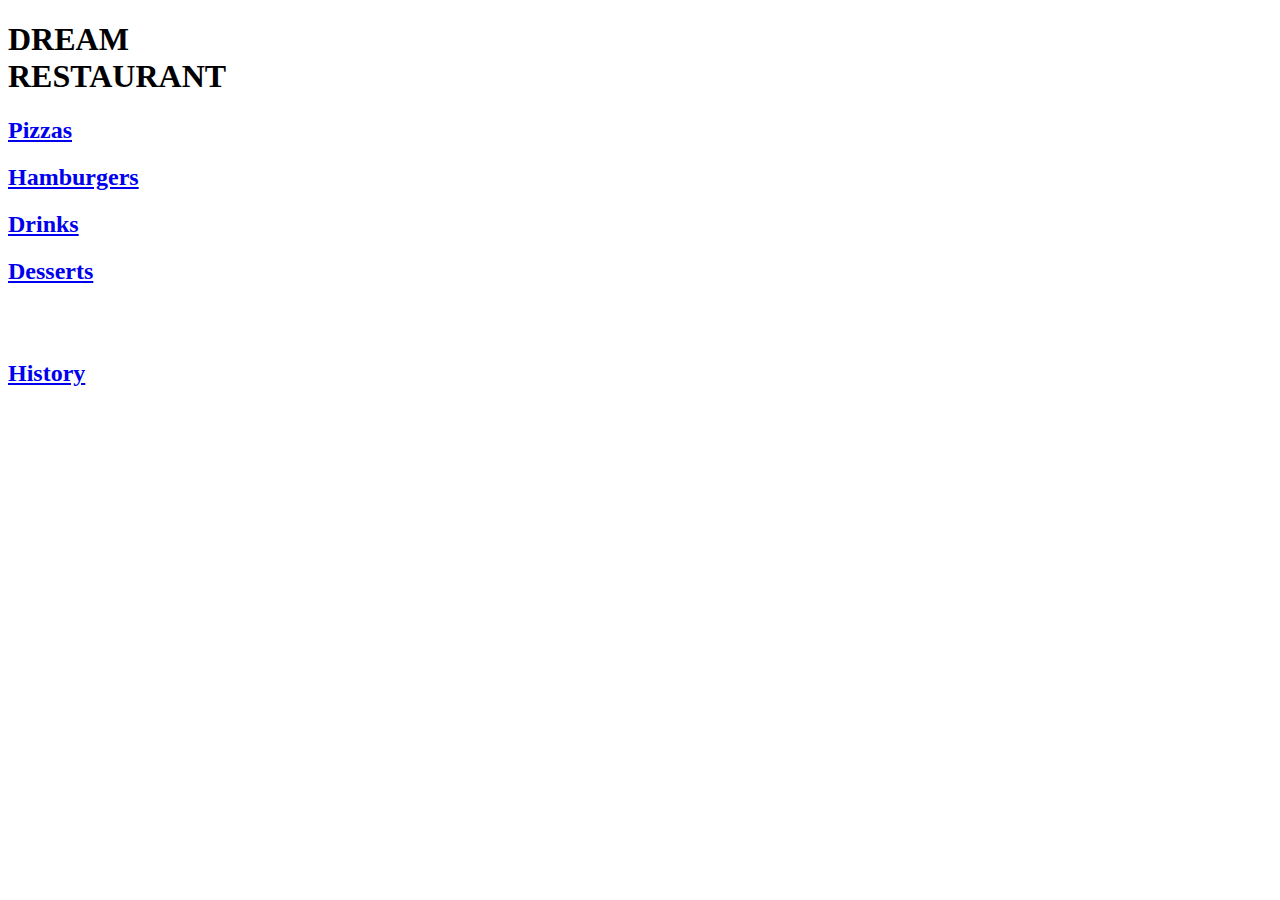
==== index.html @ ba0741fc "Update index.html" ====
<!DOCTYPE html>
<html>
    <head>
        <title>Dream Restaurant Menu</title>
        <meta name="viewport" content="width=device-width,initial-scale=1.0,">
        <meta charset="UTF-8">
        <link rel="stylesheet" type="text/css" href="style.css">
        <link rel="shortcut icon" type="image/jpg" href="C:\Users\hasan\Desktop\html site\images\logo.jpg"/>
    </head>


    <body>
        
        

            <h1 id="menutitle" >DREAM <br> RESTAURANT</h1>

            <div id="body1">
                <a href="Pizzas.html">
                    <h2 class="a1">Pizzas</h2>
                </a>
                

                <a href="C:\Users\hasan\Desktop\html site\Hamburgers.html">
                    <h2 class="a1">Hamburgers</h2>
                </a>

                
                <a href="C:\Users\hasan\Desktop\html site\Drinks.html">
                    <h2 class="a1">Drinks</h2>
                </a>


                <a href="C:\Users\hasan\Desktop\html site\Desserts.html">
                    <h2 class="a1">Desserts</h2>
                </a>
            </div>
                <br>
                <br>
                
            
            <a href="C:\Users\hasan\Desktop\html site\History.html">
                <h2 id="history">History</h2>
            </a>


            <br><br>
            <br><br>
            <br>
            
       

        <!-- Renk:#ffe23e rgb(255, 221, 177);
                Font:font-family: engravers MT -->
      
    </body>
</html>
---- style.css ----
@media screen and (max-width: 700px) {
    body{
        background-color: black;
        background-image: url(images/background1.jpg);
        background-repeat: repeat;
        background-size:cover;
    }
    #menutitle{
        color: #ffe23e;
        text-align: center;
        font-family: engravers MT;
        margin-top: 4rem;
    }

    .a1{
        color: rgb(255, 221, 177);
        text-align: center;
        font-family: engravers MT;
        margin: 2.5rem;     

    }
    a{
        text-decoration:none;
    }
    #body1{
        margin-top: 4rem;
    }

    #history{
        color: rgb(255, 221, 177);
        text-align: center;
        font-family: engravers MT;
    }
    
}
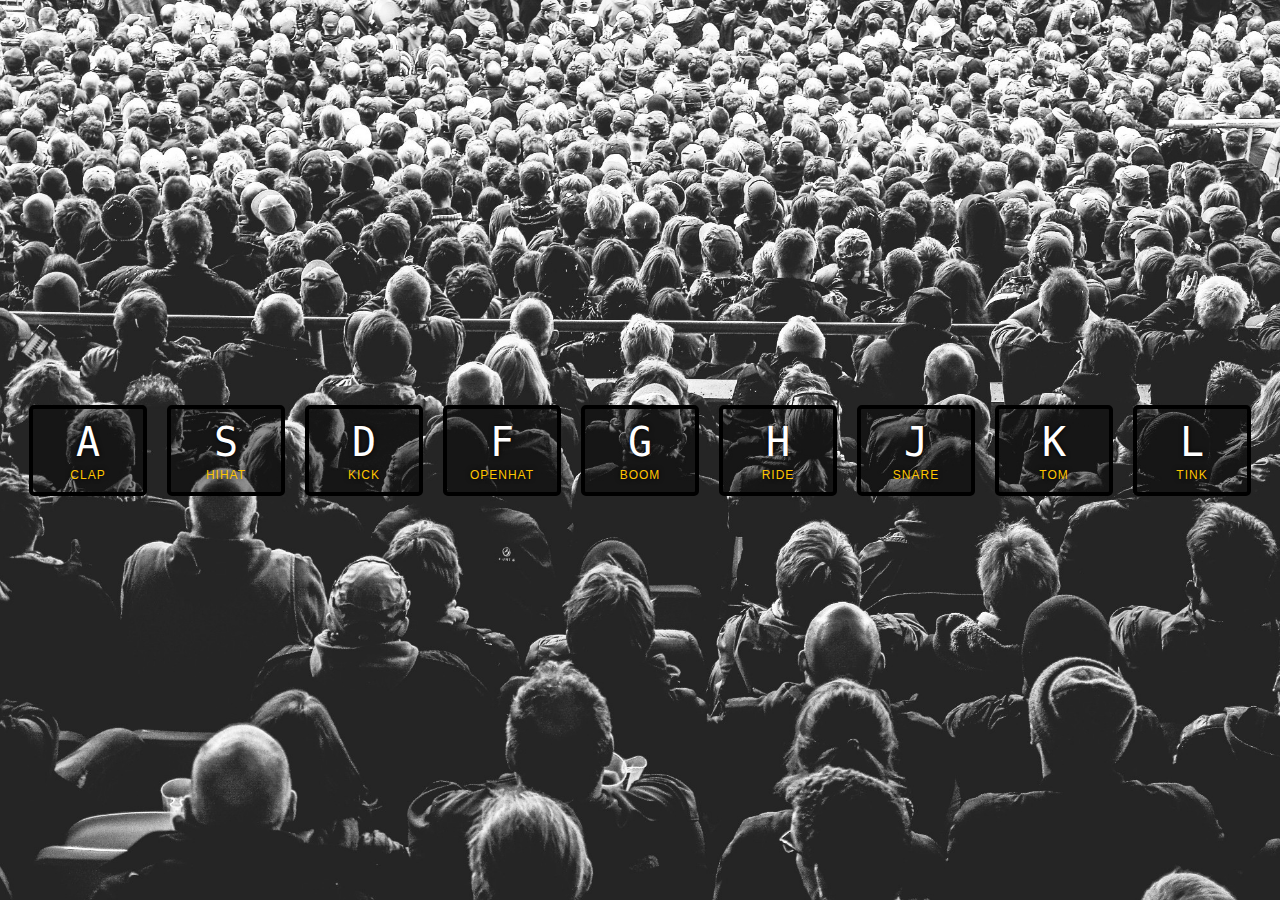
==== commit 31894389: "test" ====
--- a/index.html
+++ b/index.html
@@ -1,58 +1,84 @@
 <!DOCTYPE html>
-<html>
-    <head>
-        <title>Dream Restaurant Menu</title>
-        <meta name="viewport" content="width=device-width,initial-scale=1.0,">
-        <meta charset="UTF-8">
-        <link rel="stylesheet" type="text/css" href="style.css">
-        <link rel="shortcut icon" type="image/jpg" href="C:\Users\hasan\Desktop\html site\images\logo.jpg"/>
-    </head>
+<html lang="en">
+<head>
+  <meta charset="UTF-8">
+  <title>JS Drum Kit</title>
+  <link rel="stylesheet" href="style.css">
+  <link rel="icon" href="https://fav.farm/✅" />
+</head>
+<body>
 
 
-    <body>
-        
-        
+  <div class="keys">
+    <div data-key="65" class="key">
+      <kbd>A</kbd>
+      <span class="sound">clap</span>
+    </div>
+    <div data-key="83" class="key">
+      <kbd>S</kbd>
+      <span class="sound">hihat</span>
+    </div>
+    <div data-key="68" class="key">
+      <kbd>D</kbd>
+      <span class="sound">kick</span>
+    </div>
+    <div data-key="70" class="key">
+      <kbd>F</kbd>
+      <span class="sound">openhat</span>
+    </div>
+    <div data-key="71" class="key">
+      <kbd>G</kbd>
+      <span class="sound">boom</span>
+    </div>
+    <div data-key="72" class="key">
+      <kbd>H</kbd>
+      <span class="sound">ride</span>
+    </div>
+    <div data-key="74" class="key">
+      <kbd>J</kbd>
+      <span class="sound">snare</span>
+    </div>
+    <div data-key="75" class="key">
+      <kbd>K</kbd>
+      <span class="sound">tom</span>
+    </div>
+    <div data-key="76" class="key">
+      <kbd>L</kbd>
+      <span class="sound">tink</span>
+    </div>
+  </div>
 
-            <h1 id="menutitle" >DREAM <br> RESTAURANT</h1>
+  <audio data-key="65" src="sounds/clap.wav"></audio>
+  <audio data-key="83" src="sounds/hihat.wav"></audio>
+  <audio data-key="68" src="sounds/kick.wav"></audio>
+  <audio data-key="70" src="sounds/openhat.wav"></audio>
+  <audio data-key="71" src="sounds/boom.wav"></audio>
+  <audio data-key="72" src="sounds/ride.wav"></audio>
+  <audio data-key="74" src="sounds/snare.wav"></audio>
+  <audio data-key="75" src="sounds/tom.wav"></audio>
+  <audio data-key="76" src="sounds/tink.wav"></audio>
 
-            <div id="body1">
-                <a href="Pizzas.html">
-                    <h2 class="a1">Pizzas</h2>
-                </a>
-                
+<script>
+  function removeTransition(e) {
+    if (e.propertyName !== 'transform') return;
+    e.target.classList.remove('playing');
+  }
 
-                <a href="C:\Users\hasan\Desktop\html site\Hamburgers.html">
-                    <h2 class="a1">Hamburgers</h2>
-                </a>
+  function playSound(e) {
+    const audio = document.querySelector(`audio[data-key="${e.keyCode}"]`);
+    const key = document.querySelector(`div[data-key="${e.keyCode}"]`);
+    if (!audio) return;
 
-                
-                <a href="C:\Users\hasan\Desktop\html site\Drinks.html">
-                    <h2 class="a1">Drinks</h2>
-                </a>
+    key.classList.add('playing');
+    audio.currentTime = 0;
+    audio.play();
+  }
+
+  const keys = Array.from(document.querySelectorAll('.key'));
+  keys.forEach(key => key.addEventListener('transitionend', removeTransition));
+  window.addEventListener('keydown', playSound);
+</script>
 
 
-                <a href="C:\Users\hasan\Desktop\html site\Desserts.html">
-                    <h2 class="a1">Desserts</h2>
-                </a>
-            </div>
-                <br>
-                <br>
-                
-            
-            <a href="C:\Users\hasan\Desktop\html site\History.html">
-                <h2 id="history">History</h2>
-            </a>
-
-
-            <br><br>
-            <br><br>
-            <br>
-            
-       
-
-        <!-- Renk:#ffe23e rgb(255, 221, 177);
-                Font:font-family: engravers MT -->
-      
-    </body>
+</body>
 </html>
-
--- a/style.css
+++ b/style.css
@@ -1,35 +1,51 @@
-@media screen and (max-width: 700px) {
-    body{
-        background-color: black;
-        background-image: url(images/background1.jpg);
-        background-repeat: repeat;
-        background-size:cover;
-    }
-    #menutitle{
-        color: #ffe23e;
-        text-align: center;
-        font-family: engravers MT;
-        margin-top: 4rem;
-    }
-
-    .a1{
-        color: rgb(255, 221, 177);
-        text-align: center;
-        font-family: engravers MT;
-        margin: 2.5rem;     
-
-    }
-    a{
-        text-decoration:none;
-    }
-    #body1{
-        margin-top: 4rem;
-    }
-
-    #history{
-        color: rgb(255, 221, 177);
-        text-align: center;
-        font-family: engravers MT;
-    }
-    
-}+html {
+  font-size: 10px;
+  background: url('./background.jpg') bottom center;
+  background-size: cover;
+}
+
+body,html {
+  margin: 0;
+  padding: 0;
+  font-family: sans-serif;
+}
+
+.keys {
+  display: flex;
+  flex: 1;
+  min-height: 100vh;
+  align-items: center;
+  justify-content: center;
+}
+
+.key {
+  border: .4rem solid black;
+  border-radius: .5rem;
+  margin: 1rem;
+  font-size: 1.5rem;
+  padding: 1rem .5rem;
+  transition: all .07s ease;
+  width: 10rem;
+  text-align: center;
+  color: white;
+  background: rgba(0,0,0,0.4);
+  text-shadow: 0 0 .5rem black;
+}
+
+.playing {
+  transform: scale(1.1);
+  border-color: #ffc600;
+  box-shadow: 0 0 1rem #ffc600;
+}
+
+kbd {
+  display: block;
+  font-size: 4rem;
+}
+
+.sound {
+  font-size: 1.2rem;
+  text-transform: uppercase;
+  letter-spacing: .1rem;
+  color: #ffc600;
+}
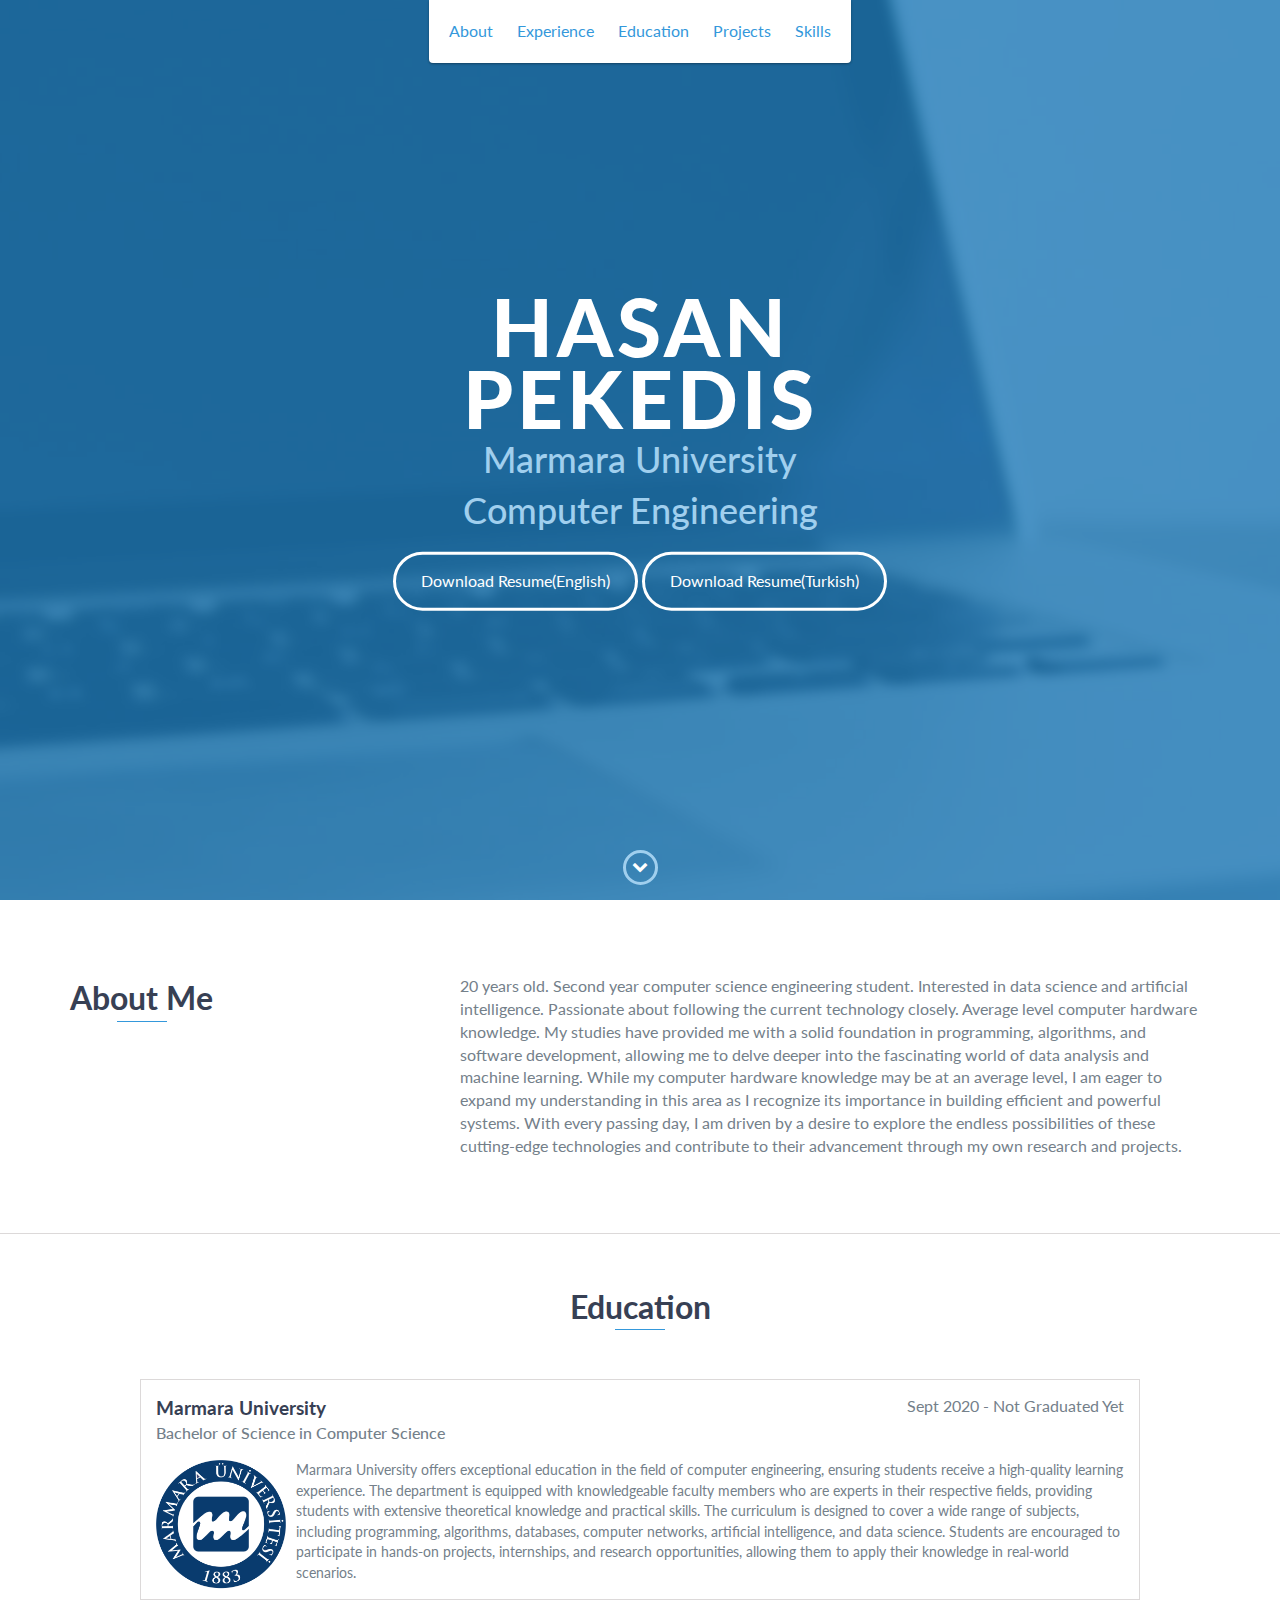
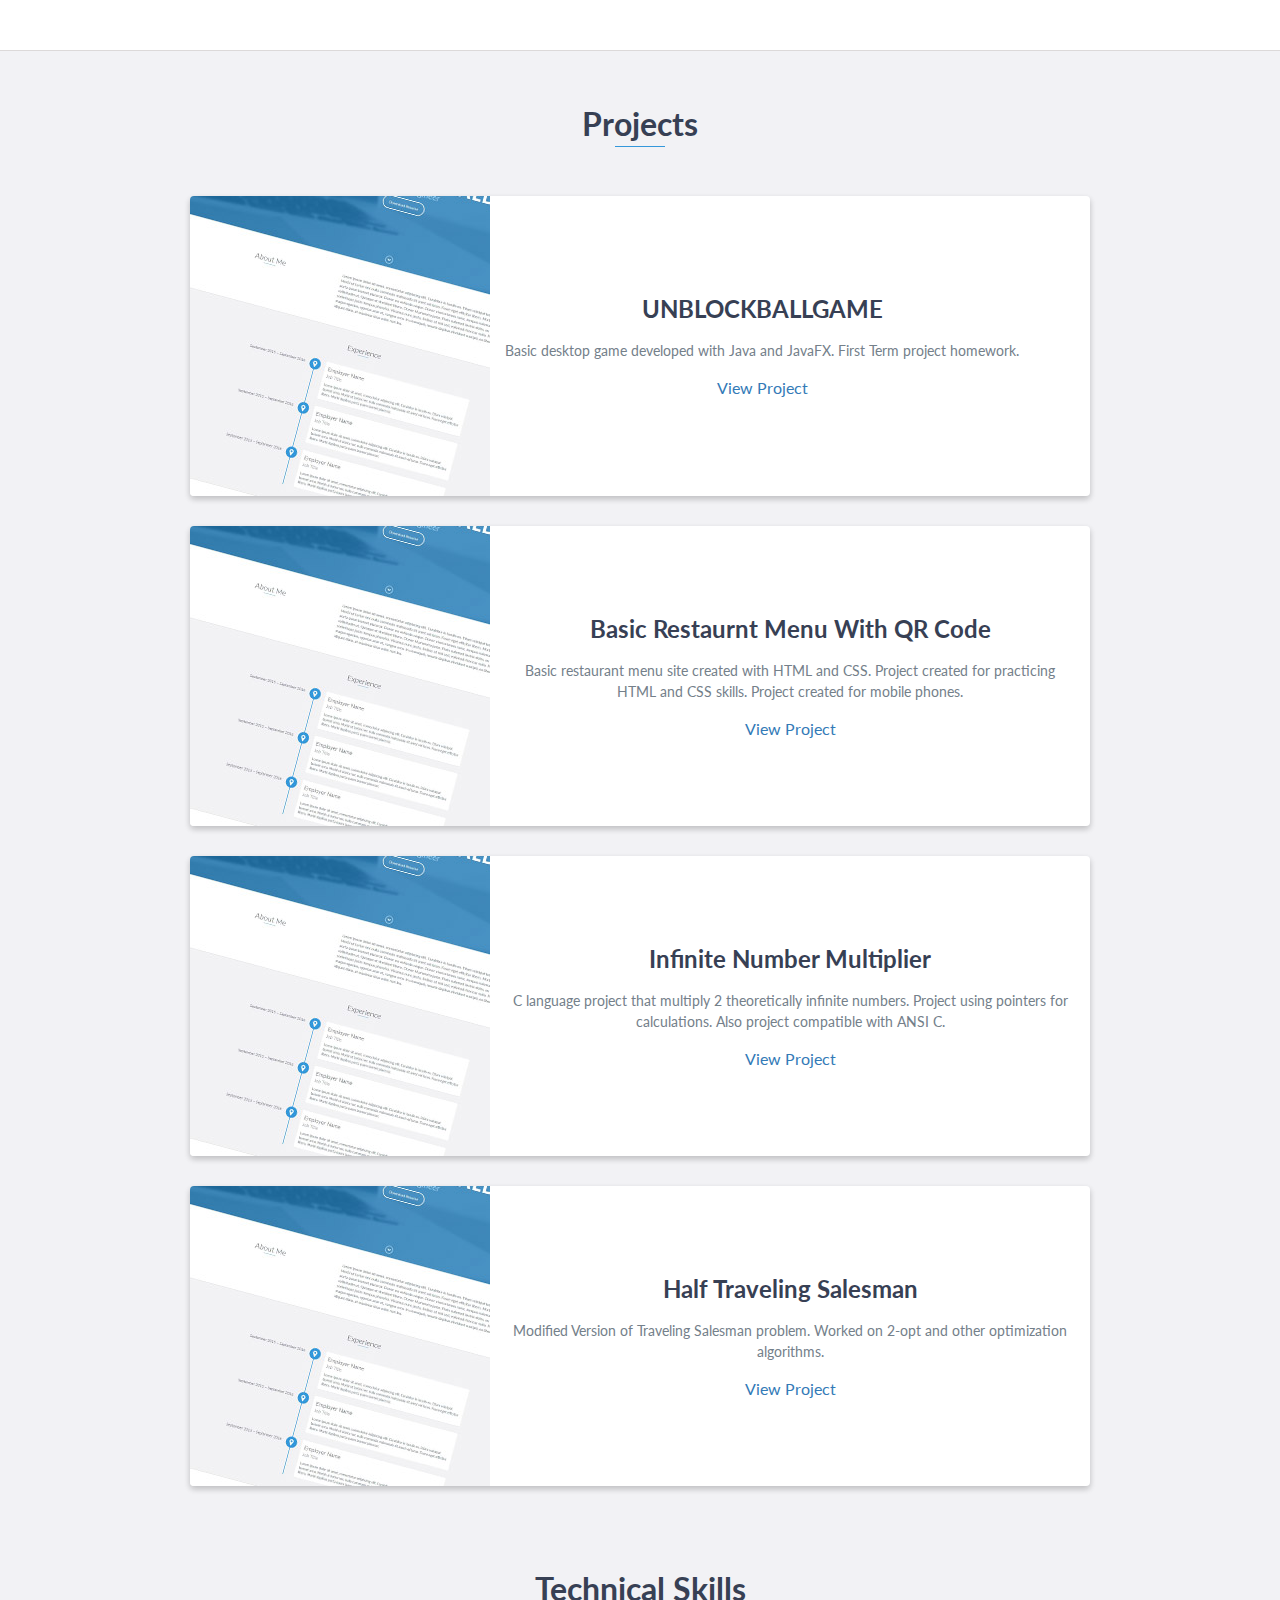
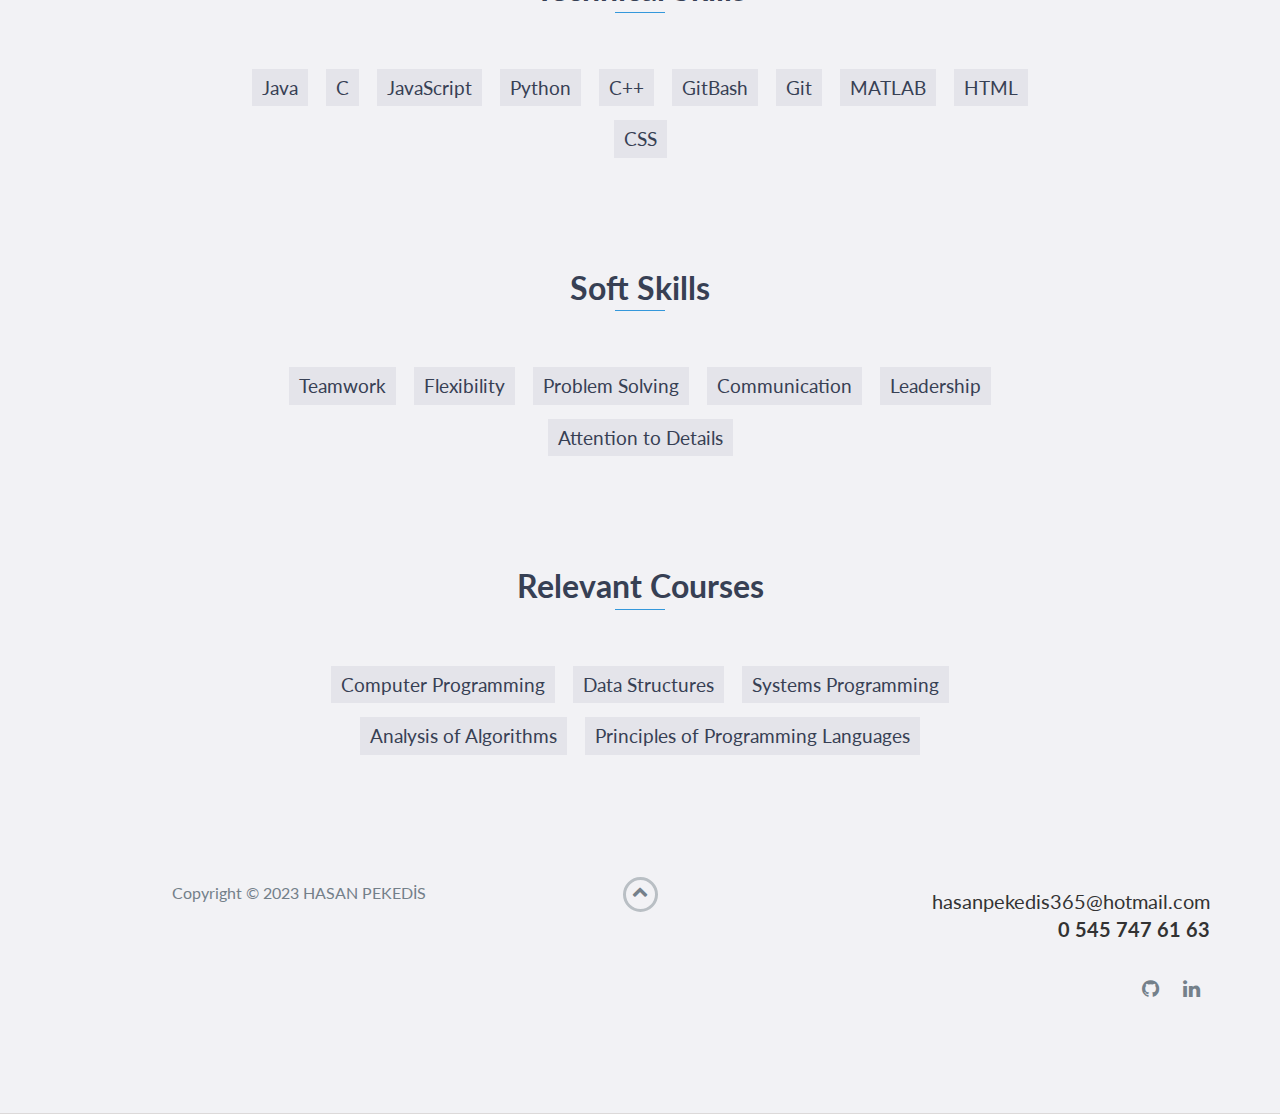
==== commit 9bd2bf9c: "Personal Website" ====
--- a/index.html
+++ b/index.html
@@ -1,84 +1,309 @@
 <!DOCTYPE html>
-<html lang="en">
-<head>
-  <meta charset="UTF-8">
-  <title>JS Drum Kit</title>
-  <link rel="stylesheet" href="style.css">
-  <link rel="icon" href="https://fav.farm/✅" />
-</head>
-<body>
-
-
-  <div class="keys">
-    <div data-key="65" class="key">
-      <kbd>A</kbd>
-      <span class="sound">clap</span>
-    </div>
-    <div data-key="83" class="key">
-      <kbd>S</kbd>
-      <span class="sound">hihat</span>
-    </div>
-    <div data-key="68" class="key">
-      <kbd>D</kbd>
-      <span class="sound">kick</span>
-    </div>
-    <div data-key="70" class="key">
-      <kbd>F</kbd>
-      <span class="sound">openhat</span>
-    </div>
-    <div data-key="71" class="key">
-      <kbd>G</kbd>
-      <span class="sound">boom</span>
-    </div>
-    <div data-key="72" class="key">
-      <kbd>H</kbd>
-      <span class="sound">ride</span>
-    </div>
-    <div data-key="74" class="key">
-      <kbd>J</kbd>
-      <span class="sound">snare</span>
-    </div>
-    <div data-key="75" class="key">
-      <kbd>K</kbd>
-      <span class="sound">tom</span>
-    </div>
-    <div data-key="76" class="key">
-      <kbd>L</kbd>
-      <span class="sound">tink</span>
-    </div>
-  </div>
-
-  <audio data-key="65" src="sounds/clap.wav"></audio>
-  <audio data-key="83" src="sounds/hihat.wav"></audio>
-  <audio data-key="68" src="sounds/kick.wav"></audio>
-  <audio data-key="70" src="sounds/openhat.wav"></audio>
-  <audio data-key="71" src="sounds/boom.wav"></audio>
-  <audio data-key="72" src="sounds/ride.wav"></audio>
-  <audio data-key="74" src="sounds/snare.wav"></audio>
-  <audio data-key="75" src="sounds/tom.wav"></audio>
-  <audio data-key="76" src="sounds/tink.wav"></audio>
-
-<script>
-  function removeTransition(e) {
-    if (e.propertyName !== 'transform') return;
-    e.target.classList.remove('playing');
-  }
-
-  function playSound(e) {
-    const audio = document.querySelector(`audio[data-key="${e.keyCode}"]`);
-    const key = document.querySelector(`div[data-key="${e.keyCode}"]`);
-    if (!audio) return;
-
-    key.classList.add('playing');
-    audio.currentTime = 0;
-    audio.play();
-  }
-
-  const keys = Array.from(document.querySelectorAll('.key'));
-  keys.forEach(key => key.addEventListener('transitionend', removeTransition));
-  window.addEventListener('keydown', playSound);
-</script>
-
-
-</body>
+<html class="no-js" lang="en">
+  <head>
+    <meta charset="utf-8" />
+    <meta http-equiv="X-UA-Compatible" content="IE=edge" />
+    <meta name="viewport" content="width=device-width, initial-scale=1" />
+    <title>Hasan Pekedis</title>
+    <link rel="shortcut icon" href="favicon.ico" type="image/x-icon" />
+    <link rel="icon" href="favicon.ico" type="image/x-icon" />
+    <link
+      href="https://fonts.googleapis.com/css?family=Lato:300,400,700,900"
+      rel="stylesheet"
+    />
+    <link rel="stylesheet" href="libs/font-awesome/css/font-awesome.min.css" />
+    <link href="css/bootstrap.min.css" rel="stylesheet" />
+    <link href="css/styles.css" rel="stylesheet" />
+  </head>
+
+  <body>
+    <div id="mobile-menu-open" class="shadow-large">
+      <i class="fa fa-bars" aria-hidden="true"></i>
+    </div>
+    <!-- End #mobile-menu-toggle -->
+    <header>
+      <div id="mobile-menu-close">
+        <span>Close</span> <i class="fa fa-times" aria-hidden="true"></i>
+      </div>
+      <ul id="menu" class="shadow">
+        <li>
+          <a href="#about">About</a>
+        </li>
+        <li>
+          <a href="#experience">Experience</a>
+        </li>
+        <li>
+          <a href="#education">Education</a>
+        </li>
+        <li>
+          <a href="#projects">Projects</a>
+        </li>
+        <li>
+          <a href="#skills">Skills</a>
+        </li>
+        
+      </ul>
+    </header>
+    <!-- End header -->
+
+    <div id="lead">
+      <div id="lead-content">
+        <h1>Hasan Pekedis</h1>
+        <h2>Marmara University <br />Computer Engineering</h2>
+
+        <a href="cv\Hasan's ResumeEnglish.pdf" class="btn-rounded-white" download="Hasan's ResumeEnglish">Download Resume(English)</a>
+
+        <a href="cv\Hasan's ResumeTurkce1.pdf" class="btn-rounded-white" download="Hasan's ResumeTurkce1">Download Resume(Turkish)</a>
+
+
+      
+      </div>
+      <!-- End #lead-content -->
+
+      <div id="lead-overlay"></div>
+
+      <div id="lead-down">
+        <span>
+          <i class="fa fa-chevron-down" aria-hidden="true"></i>
+        </span>
+      </div>
+      <!-- End #lead-down -->
+    </div>
+    <!-- End #lead -->
+
+    <div id="about">
+      <div class="container">
+        <div class="row">
+          <div class="col-md-4">
+            <h2 class="heading"><b>About Me</b></h2>
+          </div>
+          <div class="col-md-8">
+            <p>
+              20 years old. Second year computer science engineering student.
+              Interested in data science and artificial intelligence. Passionate
+              about following the current technology closely. Average level
+              computer hardware knowledge. My studies have provided me with a
+              solid foundation in programming, algorithms, and software
+              development, allowing me to delve deeper into the fascinating
+              world of data analysis and machine learning. While my computer
+              hardware knowledge may be at an average level, I am eager to
+              expand my understanding in this area as I recognize its importance
+              in building efficient and powerful systems. With every passing
+              day, I am driven by a desire to explore the endless possibilities
+              of these cutting-edge technologies and contribute to their
+              advancement through my own research and projects.
+            </p>
+          </div>
+        </div>
+      </div>
+    </div>
+    <!-- End #about -->
+
+    <div id="education">
+      <h2 class="heading"><b>Education</b></h2>
+      <div class="education-block">
+        <h3><b>Marmara University</b></h3>
+        <span class="education-date">Sept 2020 - Not Graduated Yet</span>
+        
+        <h4>Bachelor of Science in Computer Science</h4>
+        <img src="images\marmara.png" width="130" height="130"alt="Resim">
+
+        <p>
+          
+          Marmara University offers exceptional education in the field of
+          computer engineering, ensuring students receive a high-quality
+          learning experience. The department is equipped with knowledgeable
+          faculty members who are experts in their respective fields, providing
+          students with extensive theoretical knowledge and practical skills.
+          The curriculum is designed to cover a wide range of subjects,
+          including programming, algorithms, databases, computer networks,
+          artificial intelligence, and data science. Students are encouraged to
+          participate in hands-on projects, internships, and research
+          opportunities, allowing them to apply their knowledge in real-world
+          scenarios.
+        </p>
+      </div>
+      <!-- End .education-block -->
+    </div>
+    <!-- End #education -->
+
+    <div id="projects" class="background-alt">
+      <h2 class="heading"><b>Projects</b></h2>
+      <div class="container">
+        <div class="row">
+          <div class="project shadow-large">
+            <div class="project-image">
+              <img src="images/project.jpg" />
+            </div>
+            <!-- End .project-image -->
+            <div class="project-info">
+              <h3><b>UNBLOCKBALLGAME</b></h3>
+              <p>
+                Basic desktop game developed with Java and JavaFX. First Term
+                project homework.
+              </p>
+              <a
+                href="https://github.com/HasanPekedis/UNBLOCKBALLGAME"
+                target="_blank"
+                >View Project</a
+              >
+            </div>
+            <!-- End .project-info -->
+          </div>
+          <!-- End .project -->
+
+          <div class="project shadow-large">
+            <div class="project-image">
+              <img src="images/project.jpg" />
+            </div>
+            <!-- End .project-image -->
+            <div class="project-info">
+              <h3><b>Basic Restaurnt Menu With QR Code</b></h3>
+              <p>
+                Basic restaurant menu site created with HTML and CSS. Project
+                created for practicing HTML and CSS skills. Project created for
+                mobile phones.
+              </p>
+              <a
+                href="https://github.com/HasanPekedis/Basic-Restaurant-Menu-with-qr"
+                target="_blank"
+                >View Project</a
+              >
+            </div>
+            <!-- End .project-info -->
+          </div>
+
+          <div class="project shadow-large">
+            <div class="project-image">
+              <img src="images/project.jpg" />
+            </div>
+            <!-- End .project-image -->
+            <div class="project-info">
+              <h3><b>Infinite Number Multiplier</b></h3>
+              <p>
+                C language project that multiply 2 theoretically infinite numbers.
+                Project using pointers for calculations. Also project compatible with
+                ANSI C.
+              </p>
+              <a
+                href="https://github.com/HasanPekedis/UNBLOCKBALLGAME"
+                target="_blank"
+                >View Project</a
+              >
+            </div>
+            <!-- End .project-info -->
+          </div>
+
+          <div class="project shadow-large">
+            <div class="project-image">
+              <img src="images/project.jpg" />
+            </div>
+            <!-- End .project-image -->
+            <div class="project-info">
+              <h3><b>Half Traveling Salesman</b></h3>
+              <p>
+                Modified Version of Traveling Salesman problem. Worked on 2-opt and other optimization algorithms.
+              </p>
+              <a
+                href="https://github.com/HasanPekedis/Half-TravelingSalesman"
+                target="_blank"
+                >View Project</a
+              >
+            </div>
+          <!-- End .project -->
+        </div>
+      </div>
+    </div>
+    <!-- End #projects -->
+
+    <div id="skills">
+      <h2 class="heading"><b>Technical Skills</b></h2>
+      <ul>
+        <li>Java</li>
+        <li>C</li>
+        <li>JavaScript</li>
+        <li>Python</li>
+        <li>C++</li>
+        <li>GitBash</li>
+        <li>Git</li>
+        <li>MATLAB</li>
+        <li>HTML</li>
+        <li>CSS</li>
+      </ul>
+    </div>
+    <!-- End #skills -->
+
+    <div id="skills">
+        <h2 class="heading"><b>Soft Skills</b></h2>
+        <ul>
+          <li>Teamwork</li>
+          <li>Flexibility</li>
+          <li>Problem Solving</li>
+          <li>Communication</li>
+          <li>Leadership</li>
+          <li>Attention to Details</li>
+        </ul>
+      </div>
+
+      <div id="skills">
+        <h2 class="heading"><b>Relevant Courses</b></h2>
+        <ul>
+          <li>Computer Programming</li>
+          <li>Data Structures</li>
+          <li>Systems Programming</li>
+          <li>Analysis of Algorithms</li>
+          <li>Principles of Programming Languages</li>
+        </ul>
+      </div>
+
+      
+
+      
+
+    <footer>
+      <div class="container">
+        <div class="row">
+          <div class="col-sm-5 copyright">
+            <p>
+              Copyright &copy; <span id="current-year">2023</span> HASAN PEKEDİS
+            </p>
+          </div>
+          <div class="col-sm-2 top">
+            <span id="to-top">
+              <i class="fa fa-chevron-up" aria-hidden="true"></i>
+            </span>
+          </div>
+          <div class="col-sm-5 social">
+            <ul>
+
+              <li>
+                <p>hasanpekedis365@hotmail.com <br>
+                  <b>0 545 747 61 63</b>
+                </br></p>
+              </li>
+              <br>
+              <li>
+                <a href="https://github.com/HasanPekedis" target="_blank"
+                  ><i class="fa fa-github" aria-hidden="true"></i
+                ></a>
+              </li>
+
+              <li>
+                <a href="https://www.linkedin.com/in/hasanpekedis/" target="_blank"
+                  ><i class="fa fa-linkedin" aria-hidden="true"></i
+                ></a>
+              </li>
+              
+              
+              
+            </ul>
+          </div>
+        </div>
+      </div>
+    </footer>
+    <!-- End footer -->
+
+    <script src="https://ajax.googleapis.com/ajax/libs/jquery/1.12.4/jquery.min.js"></script>
+    <script src="js/scripts.min.js"></script>
+  </body>
 </html>
--- a/css/styles.css
+++ b/css/styles.css
@@ -0,0 +1,743 @@
+/*!
+    Title: Dev Portfolio Template
+    Version: 1.2.2
+    Last Change: 03/25/2020
+    Author: Ryan Fitzgerald
+    Repo: https://github.com/RyanFitzgerald/devportfolio-template
+    Issues: https://github.com/RyanFitzgerald/devportfolio-template/issues
+
+    Description: This file contains all the styles associated with the page
+    that don't come from third party libraries. This file gets compiled using
+    Gulp and send to the /css folder which is then loaded on the page.
+*/
+body {
+  font-family: "Lato", sans-serif;
+  font-size: 16px;
+}
+body.active {
+  overflow: hidden;
+  z-index: -1;
+}
+.no-js #experience-timeline > div {
+  background: #fff;
+  padding: 10px;
+  margin-bottom: 10px;
+  border: 1px solid #dcd9d9;
+}
+.no-js #experience-timeline > div h3 {
+  font-size: 1.5em;
+  font-weight: 300;
+  color: #374054;
+  display: inline-block;
+  margin: 0;
+}
+.no-js #experience-timeline > div h4 {
+  font-size: 1.2em;
+  font-weight: 300;
+  color: #7e8890;
+  margin: 0 0 15px 0;
+}
+.no-js #experience-timeline > div p {
+  color: #74808a;
+  font-size: 0.9em;
+  margin: 0;
+}
+.no-js #experience-timeline:before,
+.no-js #experience-timeline:after {
+  content: none;
+}
+@keyframes dropHeader {
+  0% {
+    transform: translateY(-100%);
+  }
+  100% {
+    transform: translateY(0);
+  }
+}
+header {
+  position: absolute;
+  top: 0;
+  left: 0;
+  right: 0;
+  text-align: center;
+  z-index: 10;
+  animation-name: dropHeader;
+  animation-iteration-count: 1;
+  animation-timing-function: ease;
+  animation-duration: 0.75s;
+}
+header ul {
+  display: inline-block;
+  background: #fff;
+  text-align: center;
+  padding: 10px;
+  margin: 0;
+  border-bottom-right-radius: 4px;
+  border-bottom-left-radius: 4px;
+}
+header li {
+  display: inline-block;
+}
+header a {
+  display: block;
+  color: #3498db;
+  padding: 10px;
+}
+header a:hover {
+  color: #217dbb;
+  text-decoration: none;
+  background: #eee;
+  border-radius: 4px;
+}
+header a:focus {
+  color: #3498db;
+  text-decoration: none;
+}
+header.active {
+  display: block;
+}
+header.sticky {
+  position: fixed;
+  z-index: 999;
+}
+#menu.active {
+  display: block;
+}
+#mobile-menu-open {
+  display: none;
+  cursor: pointer;
+  position: fixed;
+  right: 15px;
+  top: 10px;
+  color: #3498db;
+  font-size: 1.5em;
+  z-index: 20;
+  padding: 0 7px;
+  border-radius: 4px;
+  background: #fff;
+}
+#mobile-menu-close {
+  display: none;
+  text-align: right;
+  width: 100%;
+  background: #fff;
+  font-size: 1.5em;
+  padding-right: 15px;
+  padding-top: 10px;
+  cursor: pointer;
+  color: #3498db;
+}
+#mobile-menu-close span {
+  font-size: 0.5em;
+  text-transform: uppercase;
+}
+#mobile-menu-close i {
+  vertical-align: middle;
+}
+footer {
+  padding: 50px 0;
+}
+.copyright {
+  padding-top: 20px;
+}
+.copyright p {
+  margin: 0;
+  color: #74808a;
+}
+.top {
+  text-align: center;
+}
+.top span {
+  cursor: pointer;
+  display: block;
+  margin: 15px auto 0 auto;
+  width: 35px;
+  height: 35px;
+  border-radius: 50%;
+  border: 3px solid #b9bfc4;
+  text-align: center;
+}
+.top i {
+  color: #74808a;
+}
+.social {
+  text-align: right;
+}
+.social ul {
+  margin: 5px 0 0 0;
+  padding: 0;
+}
+.social li {
+  display: inline-block;
+  font-size: 1.25em;
+  list-style: none;
+}
+.social a {
+  display: block;
+  color: #74808a;
+  padding: 10px;
+}
+.social a:hover {
+  color: #3498db;
+}
+.btn-rounded-white {
+  display: inline-block;
+  color: #fff;
+  padding: 15px 25px;
+  border: 3px solid #fff;
+  border-radius: 30px;
+  transition: 0.5s ease all;
+}
+.btn-rounded-white:hover {
+  color: #3498db;
+  background: #fff;
+  text-decoration: none;
+}
+.shadow {
+  box-shadow: 0 1px 3px rgba(0, 0, 0, 0.12), 0 1px 2px rgba(0, 0, 0, 0.24);
+}
+.shadow-large {
+  box-shadow: 0 3px 6px rgba(0, 0, 0, 0.08), 0 3px 6px rgba(0, 0, 0, 0.15);
+}
+.heading {
+  position: relative;
+  display: inline-block;
+  font-size: 2em;
+  font-weight: 300;
+  margin: 0 0 30px 0;
+}
+.heading:after {
+  position: absolute;
+  content: "";
+  top: 100%;
+  height: 1px;
+  width: 50px;
+  left: 0;
+  right: 0;
+  margin: 0 auto;
+  background: #3498db;
+}
+.background-alt {
+  background: #f2f2f5;
+}
+#lead {
+  position: relative;
+  height: 100vh;
+  min-height: 500px;
+  max-height: 1080px;
+  background: url(../images/lead-bg.jpg);
+  background-size: cover;
+  padding: 15px;
+  overflow: hidden;
+}
+#lead-content {
+  position: absolute;
+  z-index: 10;
+  top: 50%;
+  left: 50%;
+  transform: translate(-50%, -50%);
+  text-align: center;
+}
+#lead-content h1,
+#lead-content h2 {
+  margin: 0;
+}
+#lead-content h1 {
+  color: #fff;
+  font-weight: 900;
+  font-size: 5em;
+  text-transform: uppercase;
+  letter-spacing: 0.05em;
+  line-height: 0.9em;
+}
+#lead-content h2 {
+  color: #a0cfee;
+  font-weight: 500;
+  font-size: 2.25em;
+  margin-bottom: 15px;
+}
+#lead-overlay {
+  position: absolute;
+  height: 100%;
+  width: 100%;
+  top: 0;
+  right: 0;
+  bottom: 0;
+  left: 0;
+  background: rgba(33, 125, 187, 0.8);
+  z-index: 1;
+}
+#lead-down {
+  position: absolute;
+  left: 0;
+  right: 0;
+  width: 100%;
+  text-align: center;
+  z-index: 10;
+  bottom: 15px;
+  color: #fff;
+}
+#lead-down span {
+  cursor: pointer;
+  display: block;
+  margin: 0 auto;
+  width: 35px;
+  height: 35px;
+  border-radius: 50%;
+  border: 3px solid #a0cfee;
+  text-align: center;
+}
+#lead-down i {
+  animation: pulsate 1.5s ease;
+  animation-iteration-count: infinite;
+  padding-top: 5px;
+}
+@keyframes pulsate {
+  0% {
+    transform: scale(1, 1);
+  }
+  50% {
+    transform: scale(1.2, 1.2);
+  }
+  100% {
+    transform: scale(1, 1);
+  }
+}
+#about {
+  padding: 75px 15px;
+  border-bottom: 1px solid #dcd9d9;
+}
+#about h2 {
+  color: #374054;
+}
+#about p {
+  color: #74808a;
+  margin: 0;
+}
+#experience {
+  padding: 50px 15px;
+  text-align: center;
+  border-bottom: 1px solid #dcd9d9;
+}
+#experience h2 {
+  color: #374054;
+}
+#experience-timeline {
+  margin: 30px auto 0 auto;
+  position: relative;
+  max-width: 1000px;
+}
+#experience-timeline:before {
+  position: absolute;
+  content: "";
+  top: 0;
+  bottom: 0;
+  left: 303px;
+  right: auto;
+  height: 100%;
+  width: 3px;
+  background: #3498db;
+  z-index: 0;
+}
+#experience-timeline:after {
+  position: absolute;
+  content: "";
+  width: 3px;
+  height: 40px;
+  background: #3498db;
+  background: linear-gradient(to bottom, #3498db, rgba(52, 152, 219, 0));
+  top: 100%;
+  left: 303px;
+}
+.vtimeline-content {
+  margin-left: 350px;
+  background: #fff;
+  border: 1px solid #e6e6e6;
+  padding: 15px;
+  border-radius: 3px;
+  text-align: left;
+}
+.vtimeline-content h3 {
+  font-size: 1.5em;
+  font-weight: 300;
+  color: #374054;
+  display: inline-block;
+  margin: 0;
+}
+.vtimeline-content h4 {
+  font-size: 1.2em;
+  font-weight: 300;
+  color: #7e8890;
+  margin: 0 0 15px 0;
+}
+.vtimeline-content p {
+  color: #74808a;
+  font-size: 0.9em;
+  margin: 0;
+}
+.vtimeline-point {
+  position: relative;
+  display: block;
+  vertical-align: top;
+  margin-bottom: 30px;
+}
+.vtimeline-icon {
+  position: relative;
+  color: #fff;
+  width: 50px;
+  height: 50px;
+  background: #3498db;
+  border-radius: 50%;
+  float: left;
+  z-index: 99;
+  margin-left: 280px;
+}
+.vtimeline-icon i {
+  display: block;
+  font-size: 2em;
+  margin-top: 10px;
+}
+.vtimeline-date {
+  width: 260px;
+  text-align: right;
+  position: absolute;
+  left: 0;
+  top: 10px;
+  font-weight: 300;
+  color: #374054;
+}
+#education {
+  padding: 50px 15px 20px 15px;
+  border-bottom: 1px solid #dcd9d9;
+  text-align: center;
+}
+#education h2 {
+  color: #374054;
+  margin-bottom: 50px;
+}
+.education-block {
+  max-width: 1000px;
+  margin: 0 auto 30px auto;
+  padding: 15px;
+  border: 1px solid #dcd9d9;
+  text-align: left;
+}
+.education-block h3 {
+  font-weight: 500;
+  float: left;
+  margin: 0;
+  color: #374054;
+}
+.education-block span {
+  color: #74808a;
+  float: right;
+}
+.education-block h4 {
+  color: #74808a;
+  clear: both;
+  font-weight: 500;
+  margin: 0 0 15px 0;
+}
+.education-block p,
+.education-block ul {
+  margin: 0;
+  color: #74808a;
+  font-size: 0.9em;
+}
+.education-block ul {
+  padding: 0 0 0 15px;
+}
+.education-block img {
+  float: left;
+  margin-right: 10px;
+}
+#projects {
+  padding: 50px 15px;
+  border-bottom: 1px solid #dcd9d9;
+  text-align: center;
+}
+#projects h2 {
+  color: #374054;
+  margin-bottom: 50px;
+}
+.project {
+  position: relative;
+  max-width: 900px;
+  margin: 0 auto 30px auto;
+  overflow: hidden;
+  background: #fff;
+  border-radius: 4px;
+}
+.project-image {
+  float: left;
+}
+.project-info {
+  position: absolute;
+  top: 50%;
+  transform: translateY(-50%);
+  margin-left: 300px;
+  padding: 15px;
+}
+.project-info h3 {
+  font-size: 1.5em;
+  font-weight: 300;
+  color: #374054;
+  margin: 0 0 15px 0;
+}
+.project-info p {
+  color: #74808a;
+  margin: 0 0 15px 0;
+  font-size: 0.9em;
+}
+.no-image .project-info {
+  position: relative;
+  margin: 0;
+  padding: 30px 15px;
+  transform: none;
+}
+#more-projects {
+  display: none;
+}
+#skills {
+  padding: 50px 15px;
+  text-align: center;
+}
+#skills h2 {
+  color: #374054;
+  margin-bottom: 50px;
+}
+#skills ul {
+  display: block;
+  margin: 0 auto;
+  padding: 0;
+  max-width: 800px;
+}
+#skills li {
+  display: inline-block;
+  margin: 7px;
+  padding: 5px 10px;
+  color: #374054;
+  background: #e4e4ea;
+  list-style: none;
+  cursor: default;
+  font-size: 1.2em;
+}
+#contact {
+  padding: 50px 15px;
+  background: #3498db;
+  text-align: center;
+}
+#contact h2 {
+  margin: 0 0 15px 0;
+  color: #fff;
+  font-weight: 500;
+}
+#contact-form {
+  max-width: 500px;
+  margin: 0 auto;
+}
+#contact-form input,
+#contact-form textarea {
+  display: block;
+  width: 100%;
+  padding: 10px;
+  border-radius: 4px;
+  border: none;
+  margin-bottom: 10px;
+  background: #1d6fa5;
+  color: #fff;
+  transition: 0.5s ease all;
+}
+#contact-form input::-webkit-input-placeholder,
+#contact-form textarea::-webkit-input-placeholder {
+  color: #fff;
+}
+#contact-form input:-moz-placeholder,
+#contact-form textarea:-moz-placeholder {
+  color: #fff;
+  opacity: 1;
+}
+#contact-form input::-moz-placeholder,
+#contact-form textarea::-moz-placeholder {
+  color: #fff;
+  opacity: 1;
+}
+#contact-form input:-ms-input-placeholder,
+#contact-form textarea:-ms-input-placeholder {
+  color: #fff;
+}
+#contact-form input:focus,
+#contact-form textarea:focus {
+  outline: none;
+  background: #16527a;
+}
+#contact-form textarea {
+  height: 150px;
+  resize: none;
+}
+#contact-form button {
+  display: block;
+  width: 100%;
+  background: #fff;
+  border-radius: 4px;
+  padding: 5px 10px;
+  border: none;
+  color: #3498db;
+  font-weight: 700;
+  box-shadow: 0 1px 3px rgba(0, 0, 0, 0.12), 0 1px 2px rgba(0, 0, 0, 0.24);
+  transition: 0.5s ease all;
+}
+#contact-form button:hover {
+  box-shadow: 0 10px 20px rgba(0, 0, 0, 0.19), 0 6px 6px rgba(0, 0, 0, 0.23);
+}
+.optional-section {
+  padding: 50px 15px;
+  text-align: center;
+  border-top: 1px solid #dcd9d9;
+}
+.optional-section h2 {
+  color: #374054;
+}
+.optional-section-block {
+  max-width: 700px;
+  margin: 0 auto 30px auto;
+  padding: 15px;
+  border: 1px solid #dcd9d9;
+  background: #fff;
+  text-align: left;
+}
+.optional-section-block h3 {
+  font-weight: 500;
+  margin: 0 0 15px 0;
+  color: #374054;
+}
+.optional-section-block h4 {
+  color: #74808a;
+  clear: both;
+  font-weight: 500;
+  margin: 0 0 15px 0;
+}
+.optional-section-block p,
+.optional-section-block ul {
+  margin: 0 0 15px 0;
+  color: #74808a;
+  font-size: 0.9em;
+}
+.optional-section-block ul {
+  padding: 0 0 0 15px;
+}
+@media only screen and (max-width: 750px) {
+  #experience-timeline:before,
+  #experience-timeline:after {
+    left: 23px;
+  }
+  .vtimeline-date {
+    width: auto;
+    text-align: left;
+    position: relative;
+    margin-bottom: 15px;
+    display: block;
+    margin-left: 70px;
+  }
+  .vtimeline-icon {
+    margin-left: 0;
+  }
+  .vtimeline-content {
+    margin-left: 70px;
+  }
+}
+@media only screen and (max-width: 992px) {
+  #lead {
+    height: auto;
+    min-height: auto;
+    max-height: auto;
+    padding: 100px 15px;
+  }
+  #lead-content {
+    position: relative;
+    transform: none;
+    left: auto;
+    top: auto;
+  }
+  #lead-content h1 {
+    font-size: 3em;
+  }
+  #lead-content h2 {
+    font-size: 1.75em;
+  }
+  #about {
+    text-align: center;
+  }
+  #about p {
+    text-align: left;
+  }
+}
+@media only screen and (max-width: 768px) {
+  header {
+    position: fixed;
+    display: none;
+    z-index: 999;
+    animation: none;
+    bottom: 0;
+    height: 100%;
+  }
+  #mobile-menu-open,
+  #mobile-menu-close {
+    display: block;
+  }
+  #menu {
+    height: 100%;
+    overflow-y: auto;
+    box-shadow: none;
+    border-radius: 0;
+    width: 100%;
+  }
+  #menu li {
+    display: block;
+    margin-bottom: 10px;
+  }
+  #lead-content h1 {
+    font-size: 2em;
+  }
+  #lead-content h2 {
+    font-size: 1.3em;
+  }
+  #lead-content a {
+    padding: 10px 20px;
+  }
+  #lead-down {
+    display: none;
+  }
+  .education-block h3,
+  .education-block span {
+    float: none;
+  }
+  .project-image {
+    display: none;
+  }
+  .project-info {
+    position: relative;
+    margin: 0;
+    padding: 30px 15px;
+    top: auto;
+    transform: none;
+  }
+  footer {
+    text-align: center;
+  }
+  .social {
+    text-align: center;
+  }
+}
+@media only screen and (max-width: 480px) {
+  #lead-content h1 {
+    font-size: 1.5em;
+  }
+  #lead-content h2 {
+    font-size: 1em;
+  }
+  #lead-content a {
+    font-size: 0.9em;
+    padding: 5px 10px;
+  }
+}
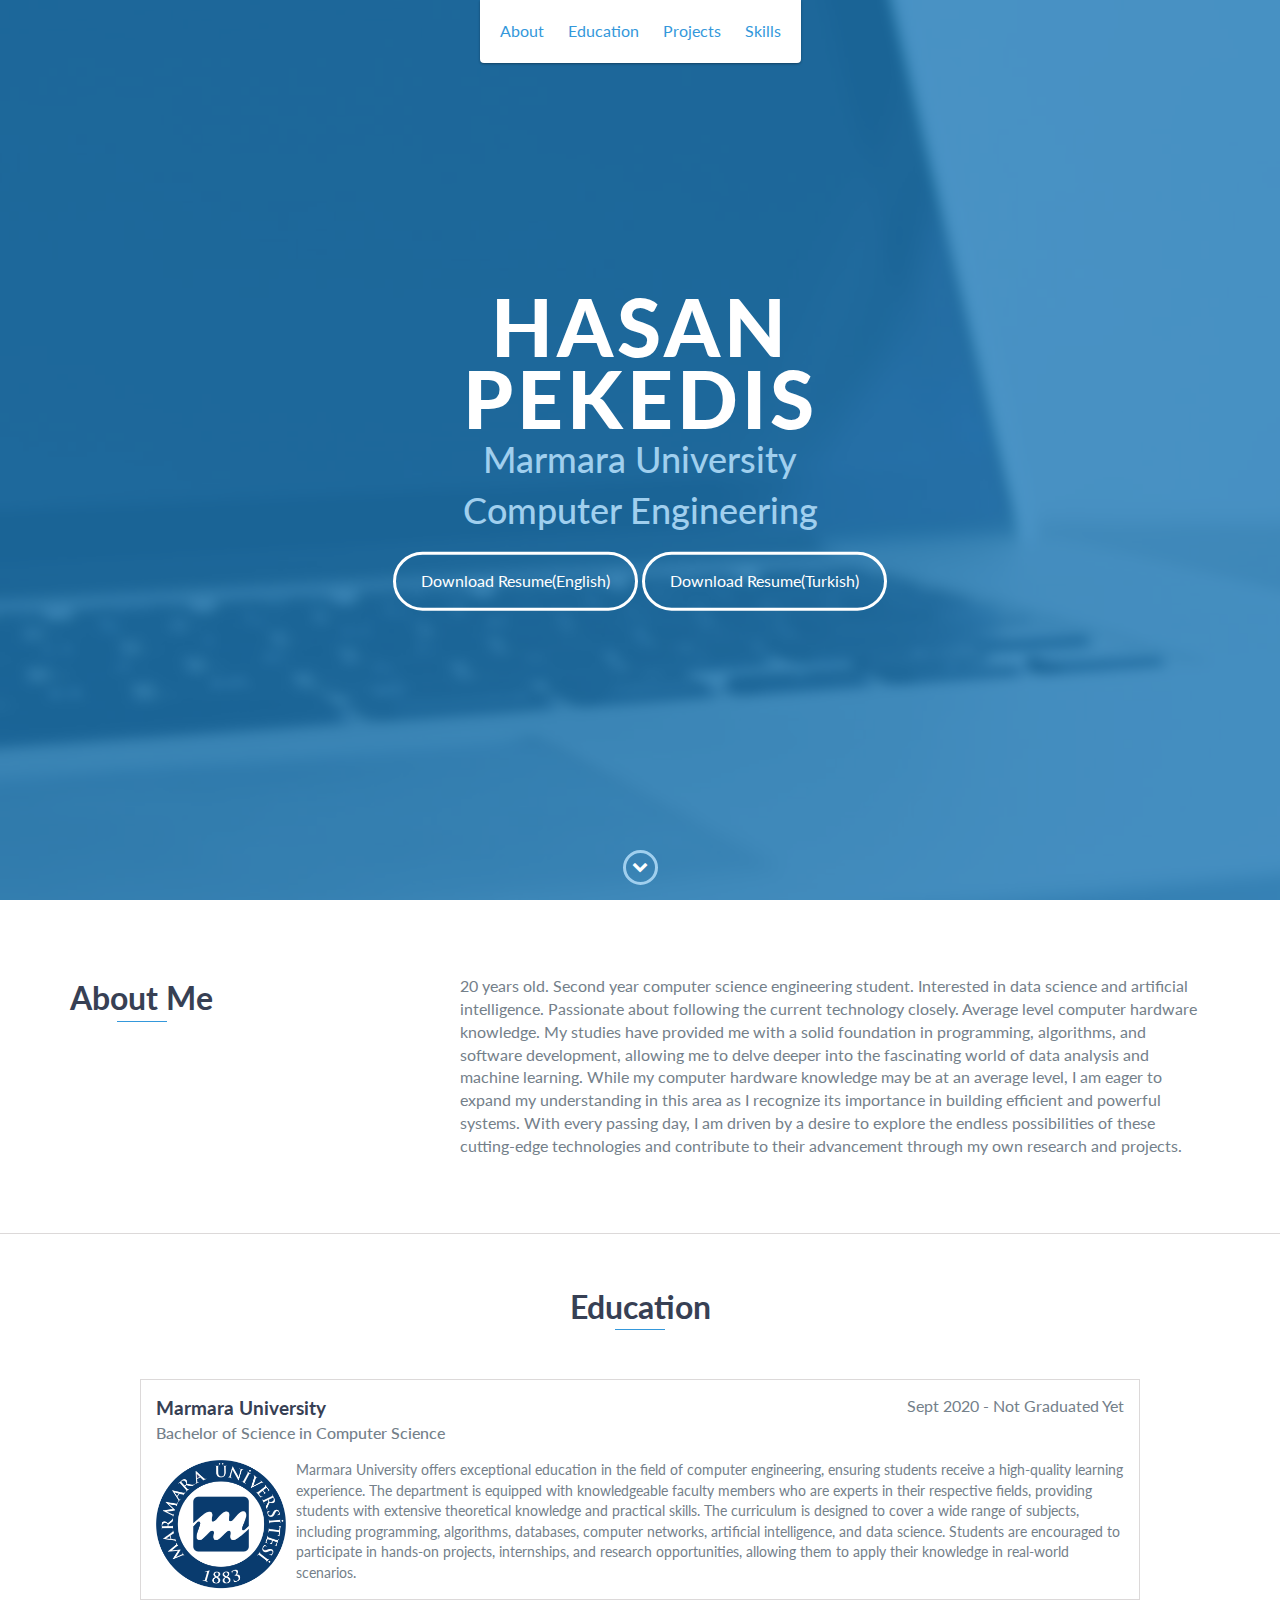
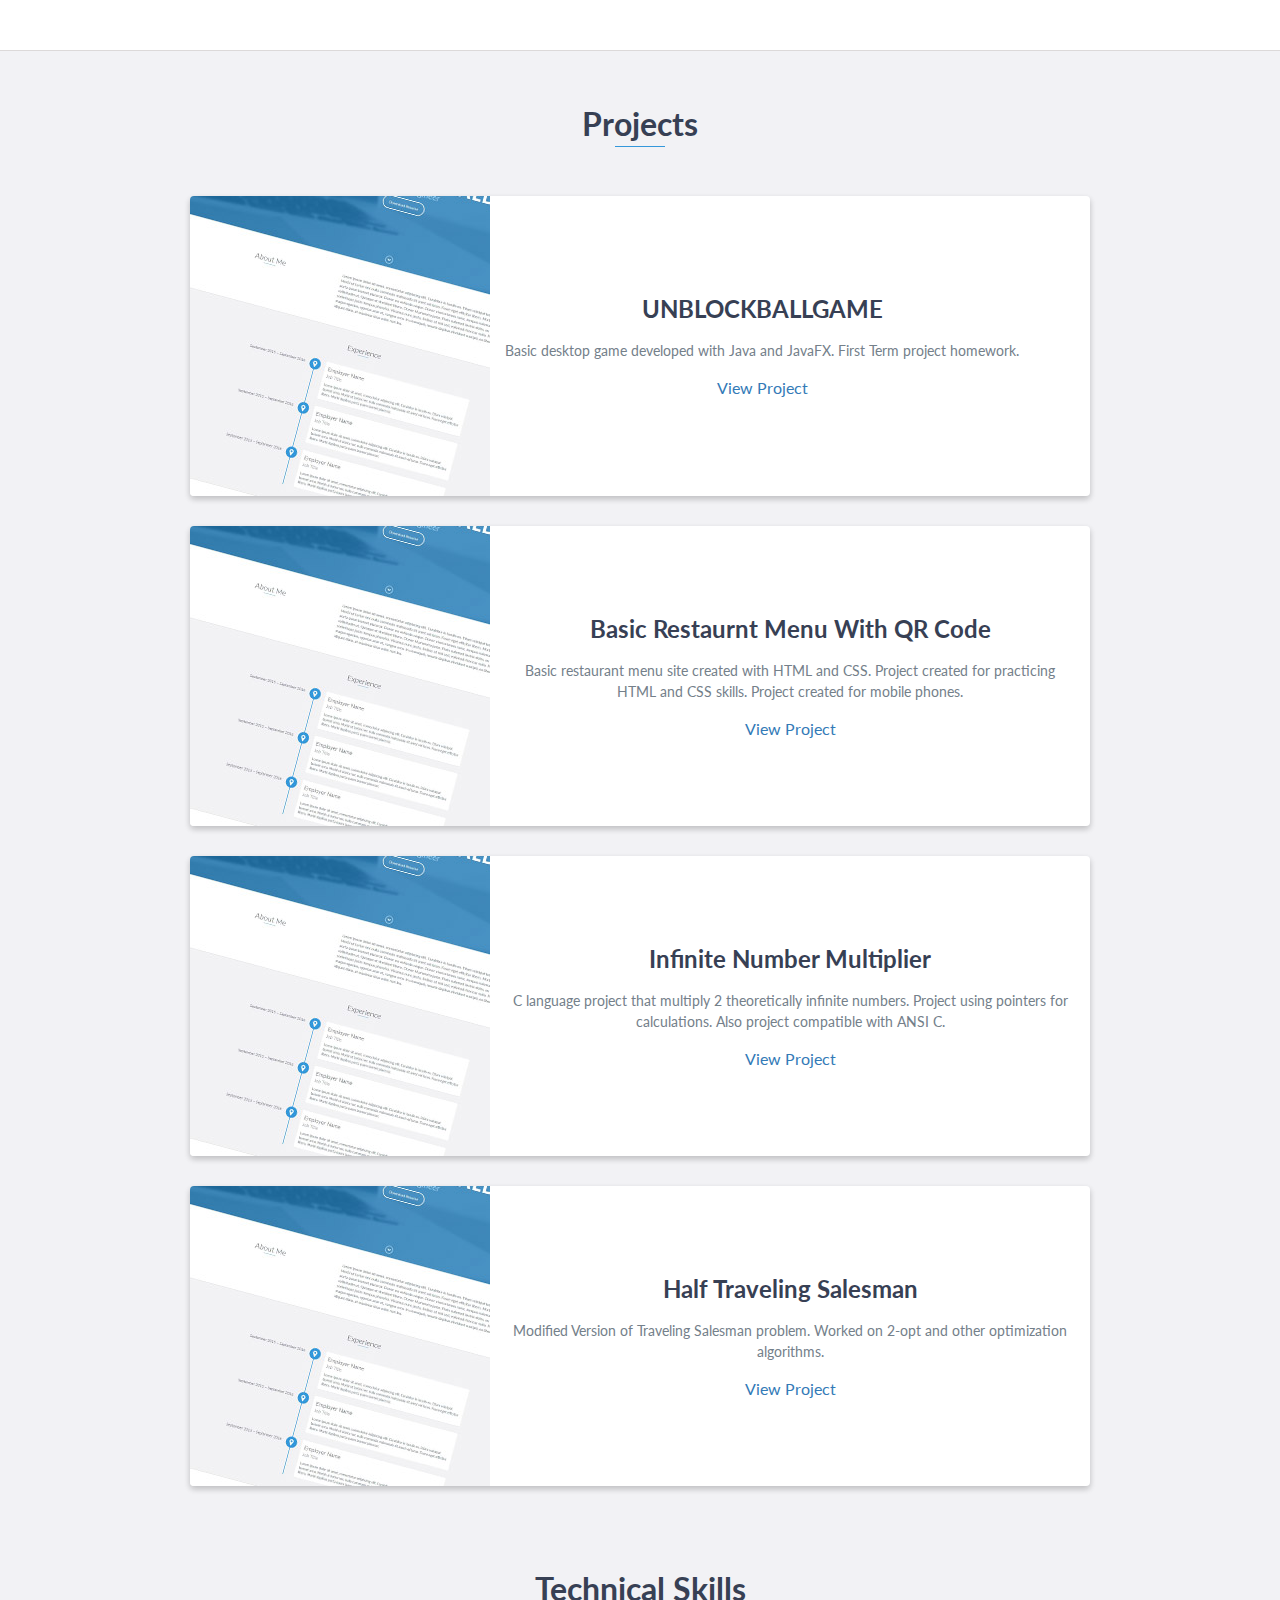
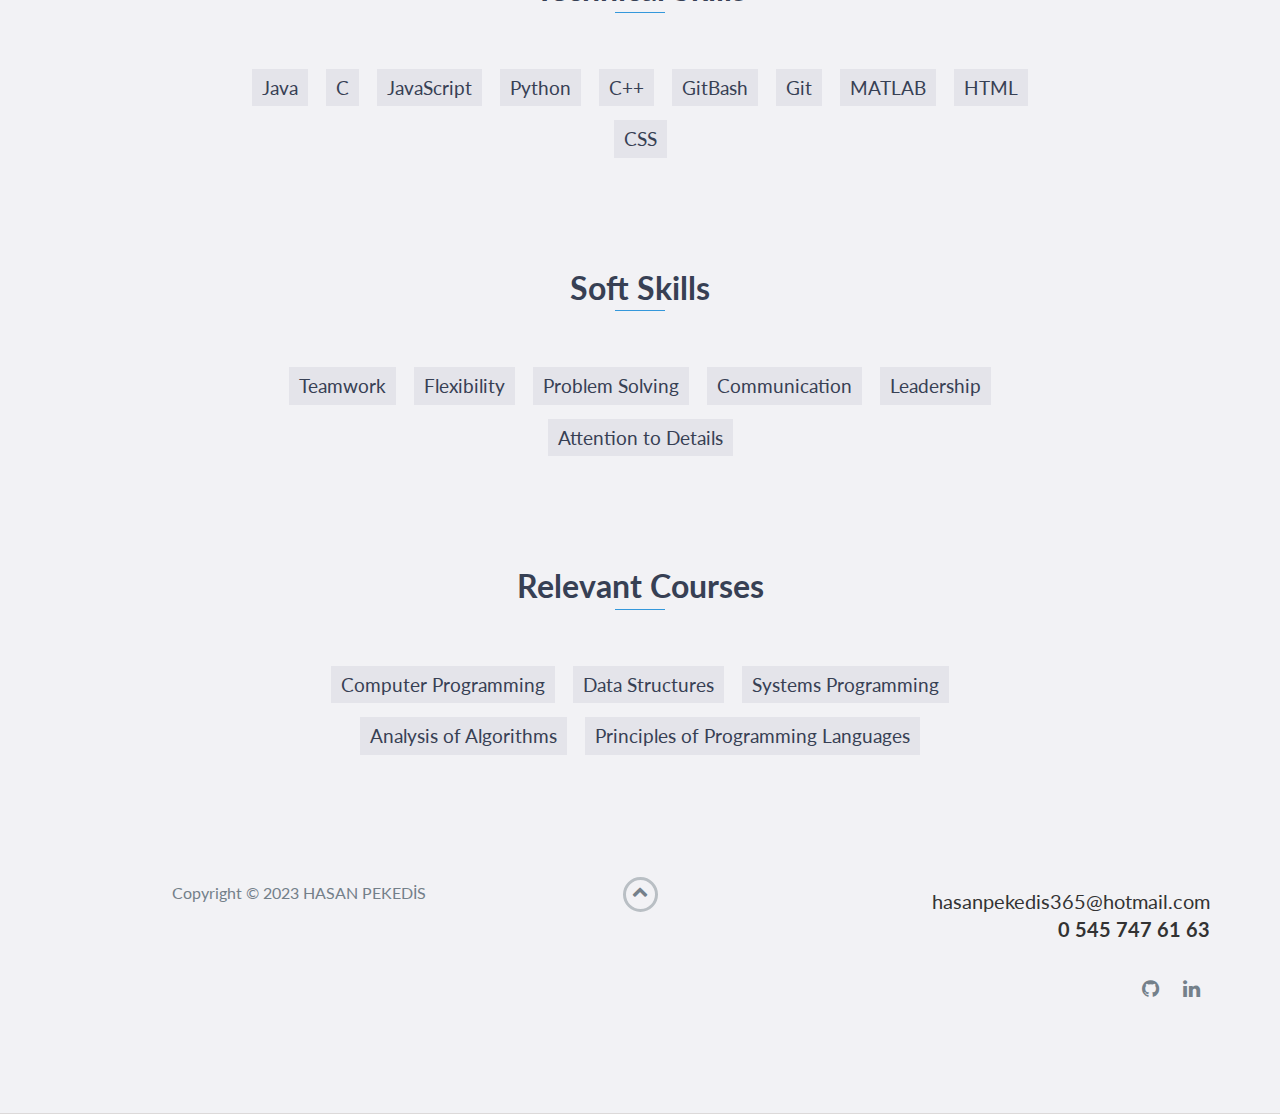
==== commit 2643820b: "Update index.html" ====
--- a/index.html
+++ b/index.html
@@ -30,9 +30,6 @@
           <a href="#about">About</a>
         </li>
         <li>
-          <a href="#experience">Experience</a>
-        </li>
-        <li>
           <a href="#education">Education</a>
         </li>
         <li>
